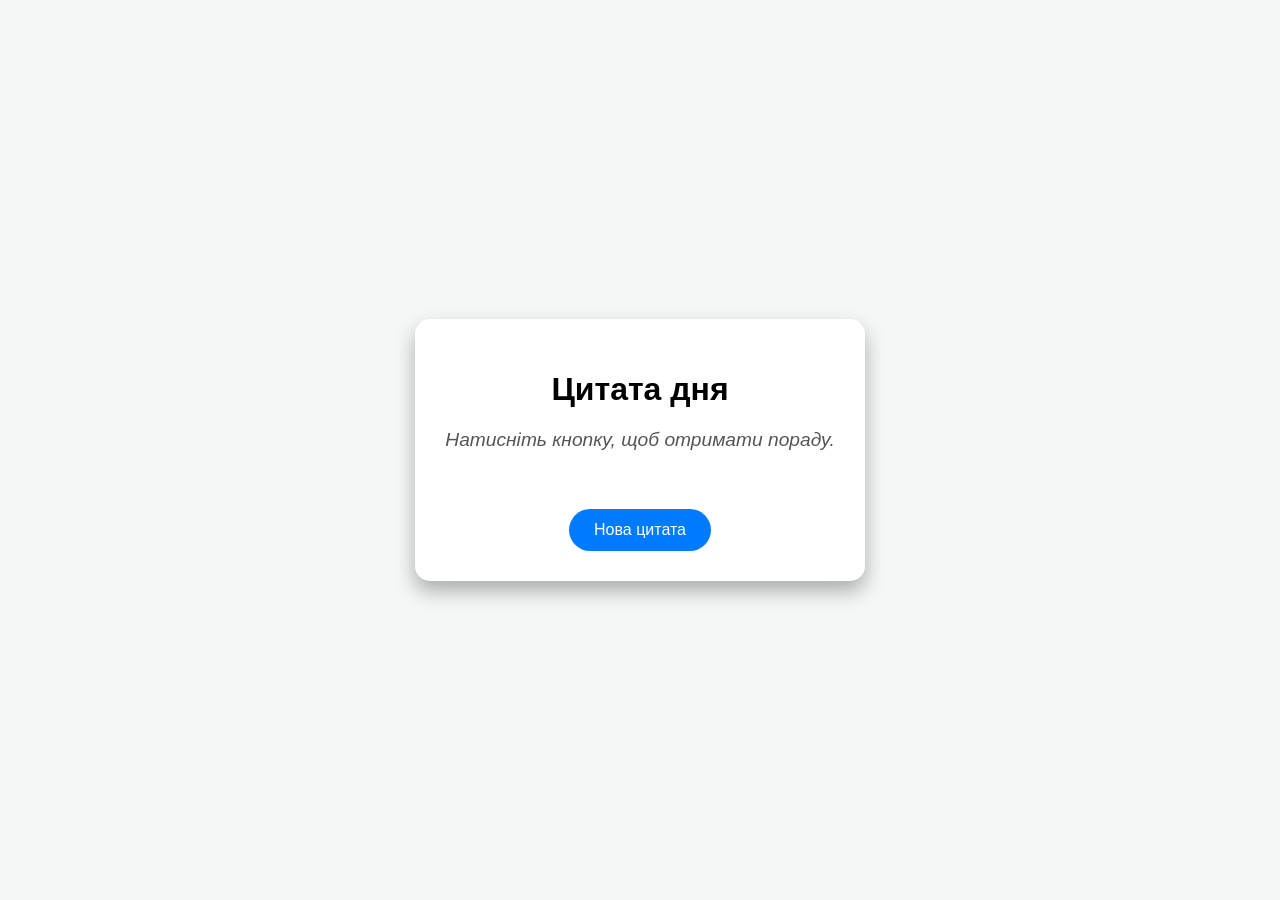
==== index.html @ 6131a137 "First commit" ====
<!DOCTYPE html>
<html lang="uk">
<head>
    <meta charset="UTF-8">
    <title>Генератор цитат</title>
    <link rel="stylesheet" href="style.css">
</head>
<body>

    <div class="quote-box">
        <h1>Цитата дня</h1>
        <p id="quote-text">Натисніть кнопку, щоб отримати пораду.</p>
        
        <button id="next-btn">Нова цитата</button>
    </div>

    <script src="script.js"></script>
</body>
</html>
---- style.css ----
body {
    font-family: 'Segoe UI', Tahoma, Geneva, Verdana, sans-serif;
    display: flex;
    justify-content: center;
    align-items: center;
    height: 100vh;
    background-color: #f4f7f6;
    margin: 0;
}

.quote-box {
    background: rgb(255, 255, 255);
    padding: 30px;
    border-radius: 15px;
    box-shadow: 0 10px 20px rgba(0,0,0,0.3);
    text-align: center;
    max-width: 400px;
}

#quote-text {
    font-style: italic;
    font-size: 1.2rem;
    color: #555;
    margin: 20px 0;
    min-height: 60px; /* Щоб блок не "стрибав" при зміні тексту */
}

button {
    background-color: #007bff;
    color: white;
    border: none;
    padding: 12px 25px;
    border-radius: 25px;
    cursor: pointer;
    font-size: 1rem;
}

button:hover {
    background-color: #0056b3;
}
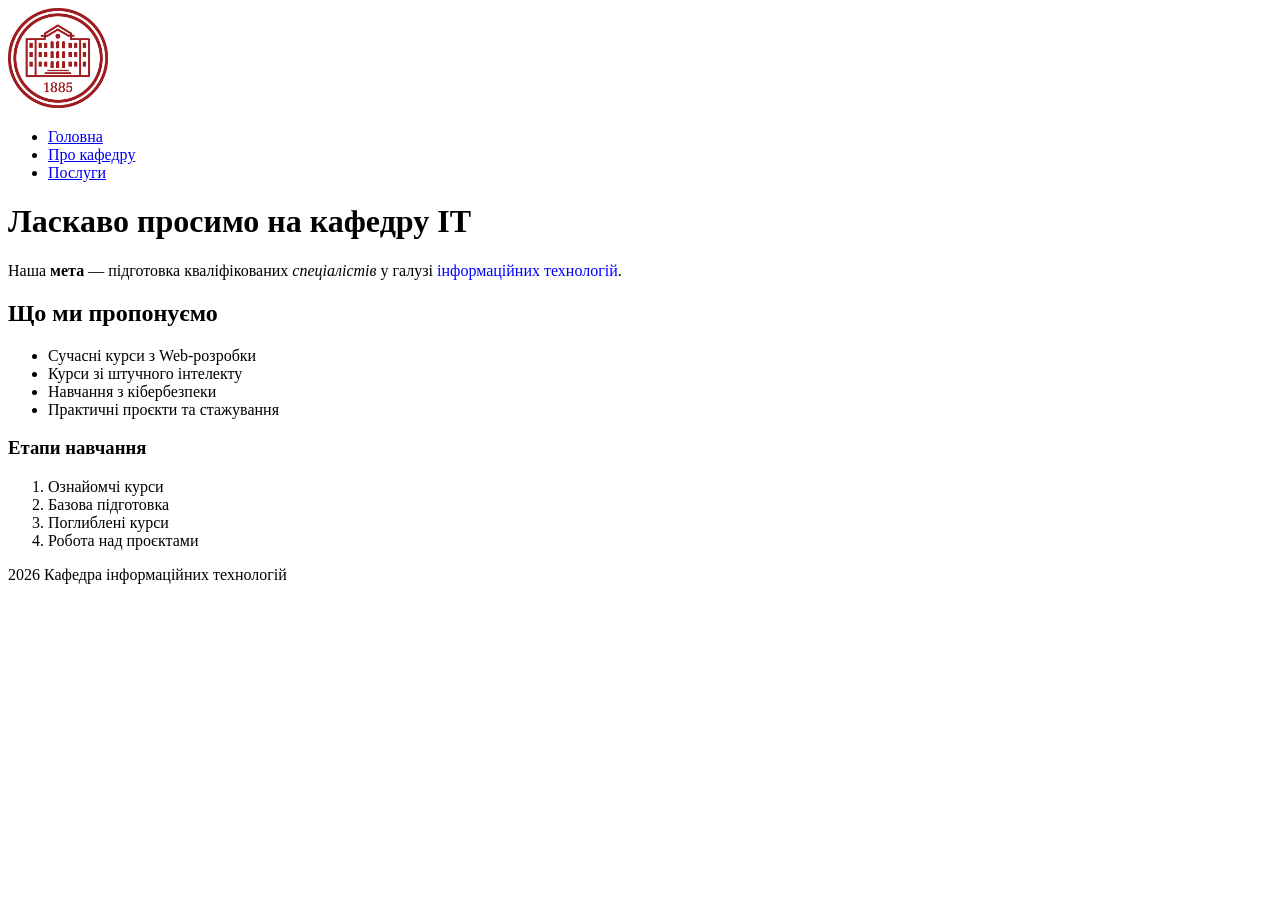
==== commit ab7d1442: "multi page website" ====
--- a/index.html
+++ b/index.html
@@ -2,18 +2,53 @@
 <html lang="uk">
 <head>
     <meta charset="UTF-8">
-    <title>Генератор цитат</title>
-    <link rel="stylesheet" href="style.css">
+    <meta name="viewport" content="width=device-width, initial-scale=1.0">
+    <title>Головна сторінка</title>
 </head>
 <body>
+    <header>
+        <a href="index.html">
+            <img src="images/logo.png" alt="Логотип інституту" width="100" height="100">
+        </a>
+       
+        <nav>
+            <ul>
+                <li><a href="index.html">Головна</a></li>
+                <li><a href="pages/about.html">Про кафедру</a></li>
+                <li><a href="pages/services.html">Послуги</a></li>
+            </ul>
+        </nav>
+    </header>
+    <main>
+        <section class="hero"></section>
+        <h1>Ласкаво просимо на кафедру ІТ</h1>
+            <p>
+                Наша <strong>мета</strong> — підготовка кваліфікованих 
+                <em>спеціалістів</em> у галузі 
+                <span style="color: blue;">інформаційних технологій</span>.
+            </p>
+        </section>
 
-    <div class="quote-box">
-        <h1>Цитата дня</h1>
-        <p id="quote-text">Натисніть кнопку, щоб отримати пораду.</p>
-        
-        <button id="next-btn">Нова цитата</button>
-    </div>
+        <section class="about">
+            <h2>Що ми пропонуємо</h2>
+            <ul>
+                <li>Сучасні курси з Web-розробки</li>
+                <li>Курси зі штучного інтелекту</li>
+                <li>Навчання з кібербезпеки</li>
+                <li>Практичні проєкти та стажування</li>
+            </ul>
 
-    <script src="script.js"></script>
+            <h3>Етапи навчання</h3>
+            <ol>
+                <li>Ознайомчі курси</li>
+                <li>Базова підготовка</li>
+                <li>Поглиблені курси</li>
+                <li>Робота над проєктами</li>
+            </ol>
+        </section>
+        <footer>
+            <p>2026 Кафедра інформаційних технологій</p>
+        </footer>
+    </main>
 </body>
-</html>+</html>
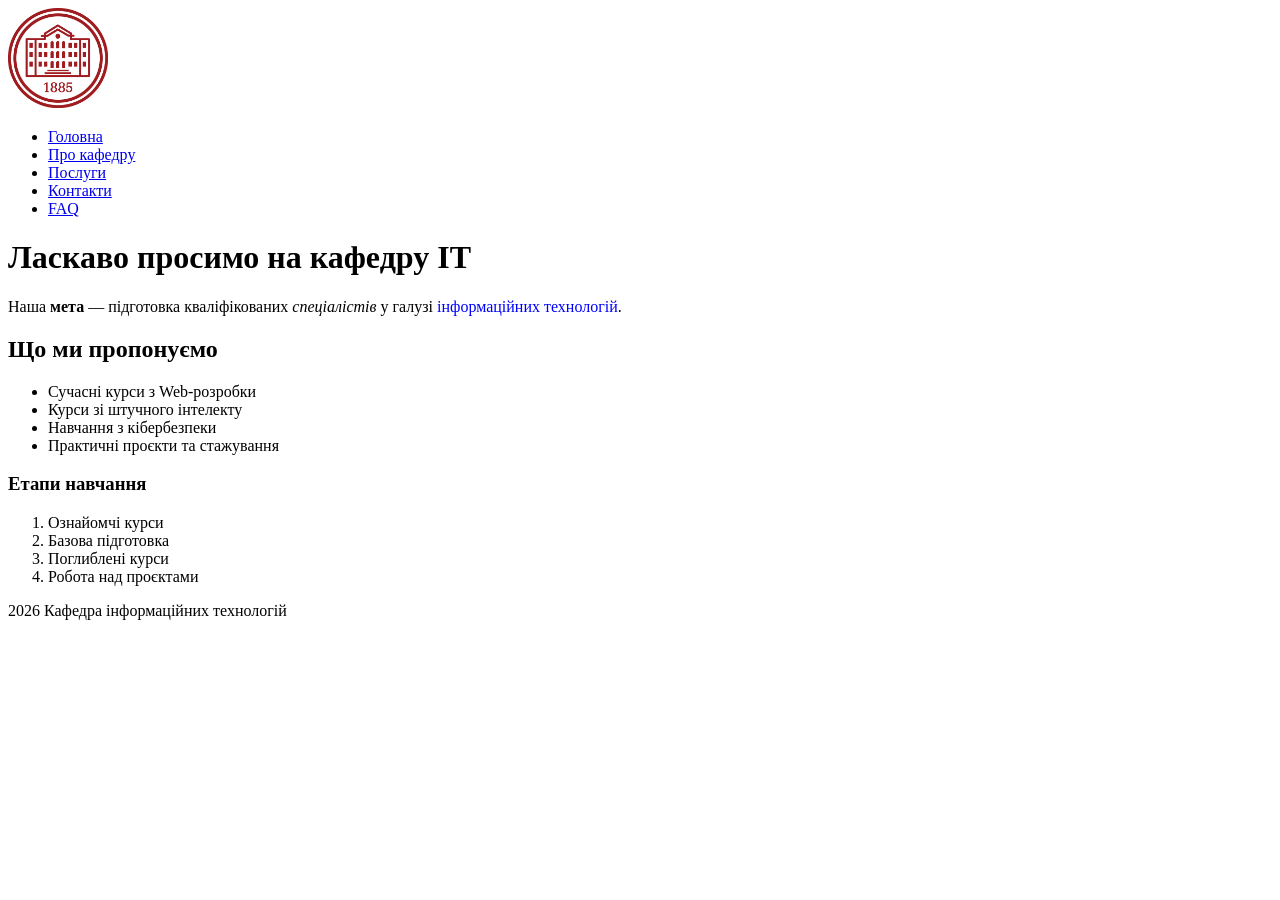
==== commit f01a26d4: "Updated navigation menu" ====
--- a/index.html
+++ b/index.html
@@ -16,6 +16,8 @@
                 <li><a href="index.html">Головна</a></li>
                 <li><a href="pages/about.html">Про кафедру</a></li>
                 <li><a href="pages/services.html">Послуги</a></li>
+                <li><a href="pages/contact.html">Контакти</a></li>
+                <li><a href="pages/faq.html">FAQ</a></li>
             </ul>
         </nav>
     </header>
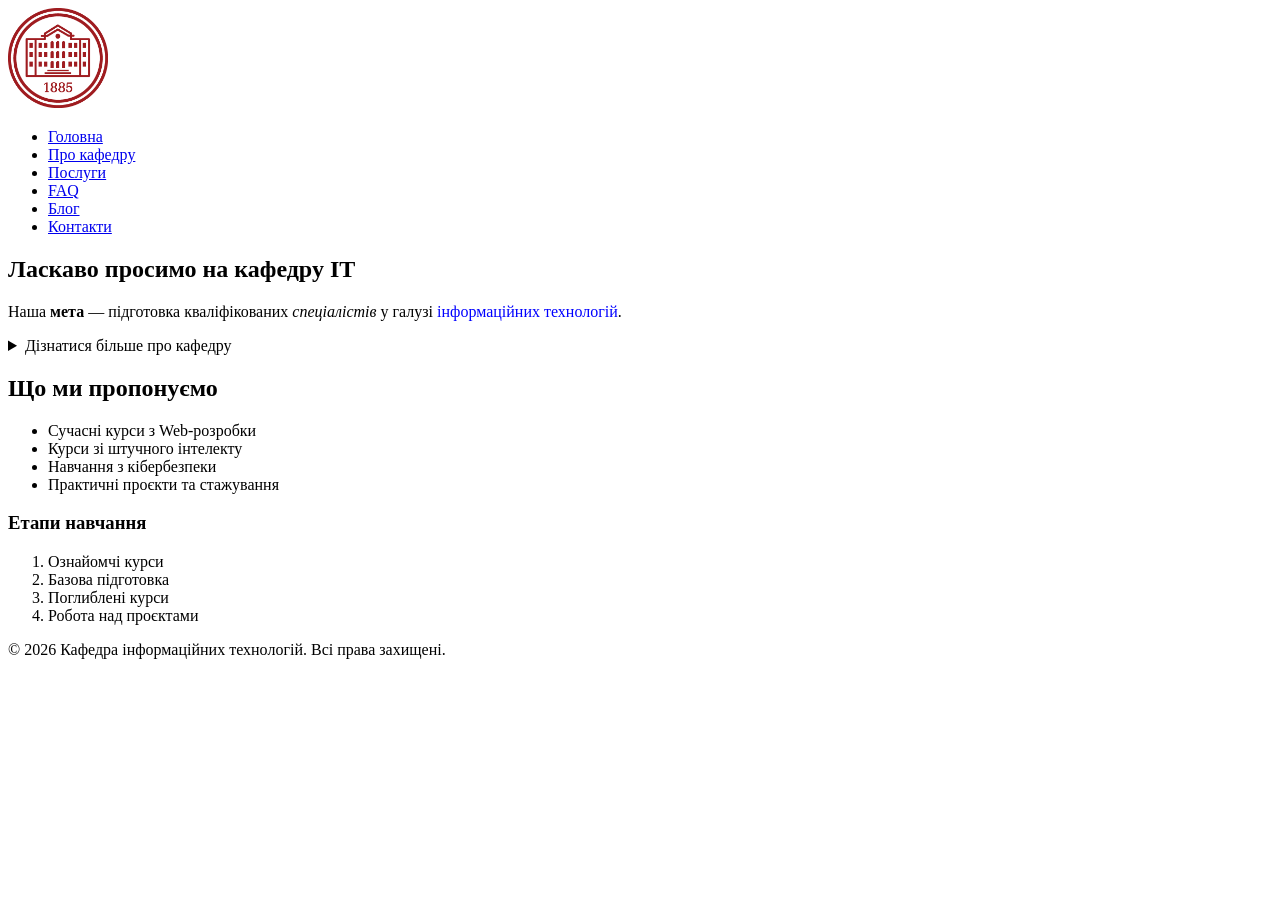
==== commit 2c2a92d9: "Add semantic HTML5 structure" ====
--- a/index.html
+++ b/index.html
@@ -6,51 +6,69 @@
     <title>Головна сторінка</title>
 </head>
 <body>
-    <header>
-        <a href="index.html">
-            <img src="images/logo.png" alt="Логотип інституту" width="100" height="100">
-        </a>
-       
-        <nav>
-            <ul>
-                <li><a href="index.html">Головна</a></li>
-                <li><a href="pages/about.html">Про кафедру</a></li>
-                <li><a href="pages/services.html">Послуги</a></li>
-                <li><a href="pages/contact.html">Контакти</a></li>
-                <li><a href="pages/faq.html">FAQ</a></li>
-            </ul>
-        </nav>
-    </header>
-    <main>
-        <section class="hero"></section>
-        <h1>Ласкаво просимо на кафедру ІТ</h1>
-            <p>
-                Наша <strong>мета</strong> — підготовка кваліфікованих 
-                <em>спеціалістів</em> у галузі 
-                <span style="color: blue;">інформаційних технологій</span>.
-            </p>
-        </section>
 
-        <section class="about">
-            <h2>Що ми пропонуємо</h2>
-            <ul>
-                <li>Сучасні курси з Web-розробки</li>
-                <li>Курси зі штучного інтелекту</li>
-                <li>Навчання з кібербезпеки</li>
-                <li>Практичні проєкти та стажування</li>
-            </ul>
+<header>
+    <a href="index.html">
+        <img src="images/logo.png" alt="Логотип інституту" width="100" height="100">
+    </a>
 
-            <h3>Етапи навчання</h3>
-            <ol>
-                <li>Ознайомчі курси</li>
-                <li>Базова підготовка</li>
-                <li>Поглиблені курси</li>
-                <li>Робота над проєктами</li>
-            </ol>
-        </section>
-        <footer>
-            <p>2026 Кафедра інформаційних технологій</p>
-        </footer>
-    </main>
+    <nav>
+        <ul>
+            <li><a href="index.html">Головна</a></li>
+            <li><a href="pages/about.html">Про кафедру</a></li>
+            <li><a href="pages/services.html">Послуги</a></li>
+            <li><a href="pages/faq.html">FAQ</a></li>
+            <li><a href="pages/blog.html">Блог</a></li>
+            <li><a href="pages/contact.html">Контакти</a></li>
+        </ul>
+    </nav>
+</header>
+
+<main>
+
+<section class="hero">
+    <h1>Ласкаво просимо на кафедру ІТ</h1>
+    <p>
+        Наша <strong>мета</strong> — підготовка кваліфікованих 
+        <em>спеціалістів</em> у галузі 
+        <span style="color: blue;">інформаційних технологій</span>.
+    </p>
+
+    <details>
+        <summary>Дізнатися більше про кафедру</summary>
+        <p>
+            Кафедра ІТ готує фахівців з програмування, веб-розробки,
+            штучного інтелекту та кібербезпеки.
+        </p>
+    </details>
+</section>
+
+<section class="about">
+    <h2>Що ми пропонуємо</h2>
+
+    <ul>
+        <li>Сучасні курси з Web-розробки</li>
+        <li>Курси зі штучного інтелекту</li>
+        <li>Навчання з кібербезпеки</li>
+        <li>Практичні проєкти та стажування</li>
+    </ul>
+
+    <h3>Етапи навчання</h3>
+
+    <ol>
+        <li>Ознайомчі курси</li>
+        <li>Базова підготовка</li>
+        <li>Поглиблені курси</li>
+        <li>Робота над проєктами</li>
+    </ol>
+
+</section>
+
+</main>
+
+<footer>
+    <p>&copy; 2026 Кафедра інформаційних технологій. Всі права захищені.</p>
+</footer>
+
 </body>
-</html>
+</html>
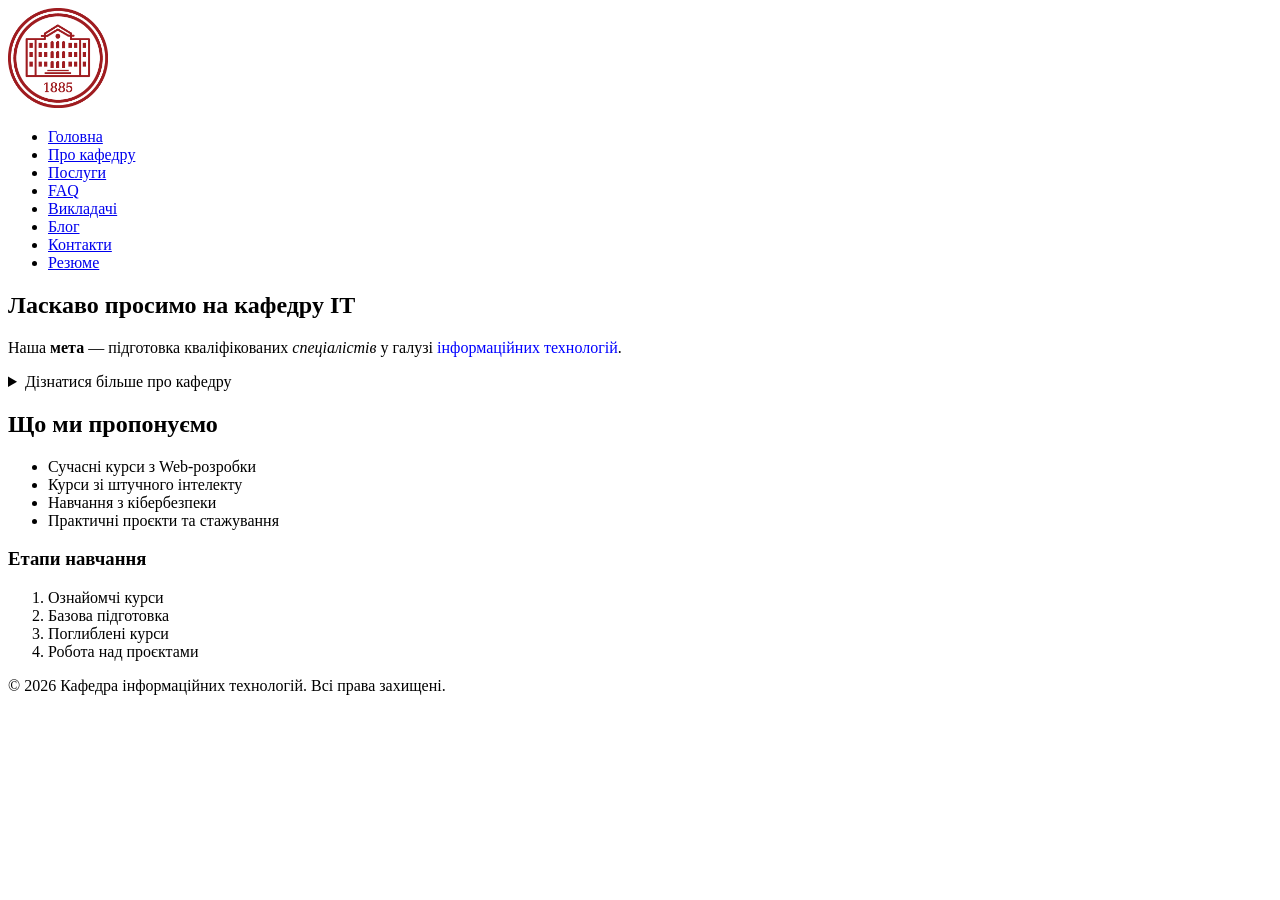
==== commit b6c80863: "Added new pages" ====
--- a/index.html
+++ b/index.html
@@ -18,8 +18,10 @@
             <li><a href="pages/about.html">Про кафедру</a></li>
             <li><a href="pages/services.html">Послуги</a></li>
             <li><a href="pages/faq.html">FAQ</a></li>
+            <li><a href="pages/teachers.html">Викладачі</a></li>
             <li><a href="pages/blog.html">Блог</a></li>
             <li><a href="pages/contact.html">Контакти</a></li>
+            <li><a href="pages/resume.html">Резюме</a></li>
         </ul>
     </nav>
 </header>
